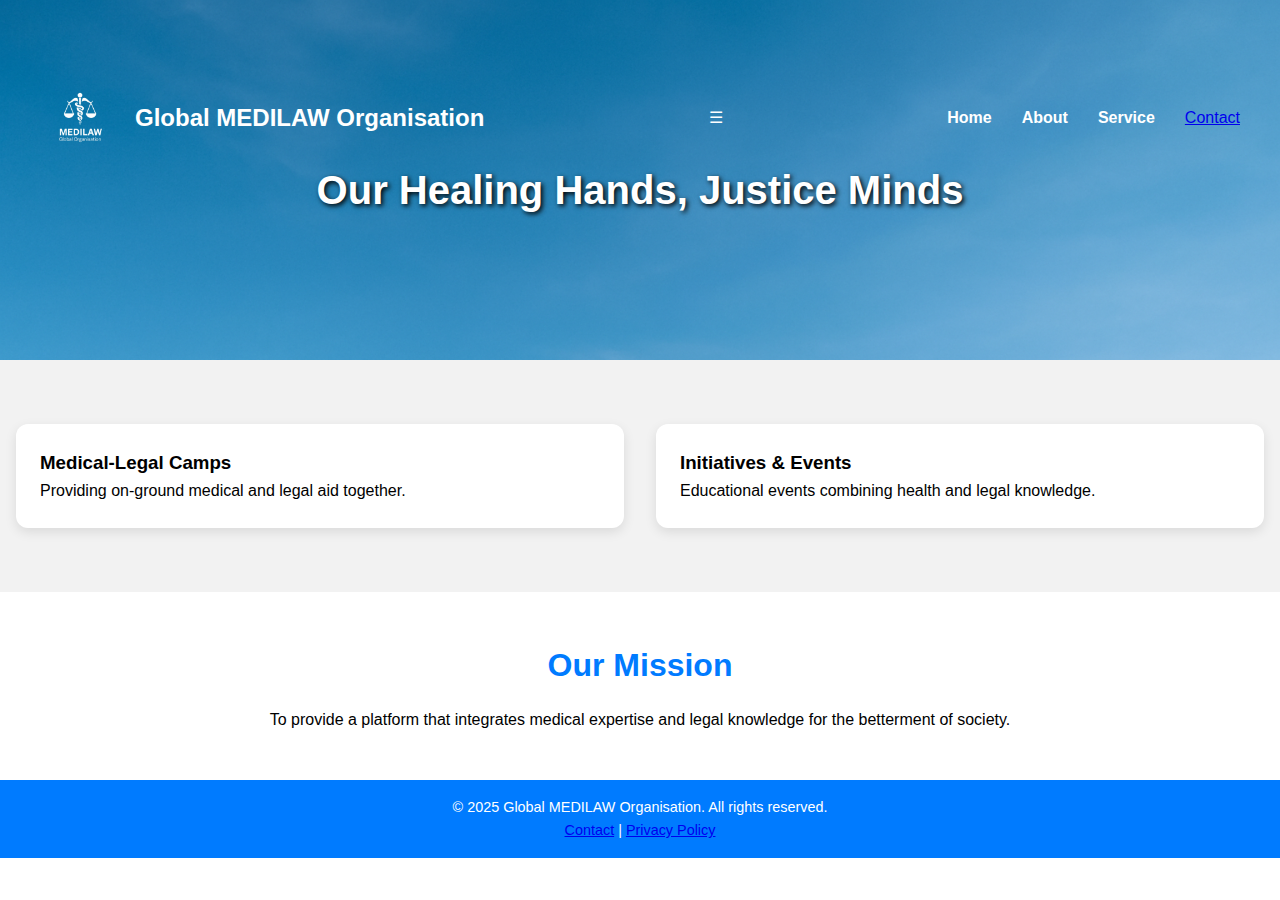
==== index.html @ a80b7eca "Update index.html" ====
<!DOCTYPE html>
<html lang="en">
<head>
  <meta charset="UTF-8" />
  <meta name="viewport" content="width=device-width, initial-scale=1.0"/>
  <title>Global MEDILAW Organisation</title>
  <link rel="stylesheet" href="style.css"/>
</head>
<body>

  <!-- Header Section -->
  <header class="hero">
    <nav class="navbar">
       <div class="logo-container">
  <img src="logo.png" alt="Global MEDILAW Logo" class="logo" />
        <span class="org-name">Global MEDILAW Organisation</span>
</div>
      <div class="menu-toggle" onclick="toggleMenu()">☰</div>

      <ul class="menu">
        <li><a href="index.html">Home</a></li>
        <li><a href="about.html">About</a></li>
        <li><a href="service.html">Service</a></li>
        <a href=" contact.html">Contact</a>
      </ul>
    </nav>
    
    <div class="hero-text">
      <h1>Our Healing Hands, Justice Minds</h1>
    </div>
  </header>
  
<section class="middle-section">
  <div class="cards">
    <div class="card">
      <h3>Medical-Legal Camps</h3>
      <p>Providing on-ground medical and legal aid together.</p>
    </div>
  
    <div class="card">
      <h3>Initiatives & Events</h3>
      <p>Educational events combining health and legal knowledge.</p>
    </div>
  </div>
</section>

  </section>


  <!-- Our Mission Section -->
  <section class="mission">
    <h2>Our Mission</h2>
    <p>To provide a platform that integrates medical expertise and legal knowledge for the betterment of society.</p>
  </section>

  <!-- Footer -->
  
 <footer class="footer">
  <p>&copy; 2025 Global MEDILAW Organisation. All rights reserved.</p>
  <div class="footer-links">
    <a href="#">Contact</a>
    <span>|</span>
    <a href="#">Privacy Policy</a>
  </div>
</footer>

  <script>
  const toggleMenu = () => {
    document.querySelector('.menu').classList.toggle('active');
  }
</script>




</body>
</html>
---- style.css ----
* {
  margin: 0;
  padding: 0;
  box-sizing: border-box;
}

body {
  font-family: Arial, sans-serif;
  line-height: 1.6;
}

/* Hero Section */
.hero {
  background-image: url('sky.png');
  background-size: cover;
  background-position:top center;
  background-repeat: no-repeat;
  height: 40vh;
  color: white;
  display: flex;
  flex-direction: column;
  justify-content: center;
  padding-top: 40px;
}

/* Navbar */
.navbar {
  display: flex;
  justify-content: space-between;
  align-items: center;
  padding: 0 40px;
}

.logo-container {
  display: flex;
  align-items: center;
}

.logo {
  width: 80px; /* Reduced logo size */
  height: auto;
  margin-right: 15px;
}

.org-name {
  font-size: 1.5rem;
  font-weight: bold;
  color: white;
}

.menu {
  list-style: none;
  display: flex;
  gap: 30px;
}

.menu li a {
  color: white;
  text-decoration: none;
  font-weight: bold;
  font-size: 1rem;
}

/* Hero Text */
.hero-text {
  text-align: center;
  padding-bottom: 100px;
}

.hero-text h1 {
  font-size: 2.5rem;
  text-shadow: 2px 2px 5px #000;
}

/* Middle Section */
.middle-section {
  padding: 3rem 1rem;
  background-color: #f2f2f2;
  text-align: center;
}

.cards {
  display: flex;
  justify-content: center;
  gap: 2rem;
  flex-wrap: wrap;
  padding: 1rem 0;
}

.card {
  background-color: white;
  padding: 1.5rem;
  border-radius: 12px;
  box-shadow: 0 4px 12px rgba(0,0,0,0.1);
  flex: 1 1 280px;
  min-width: 320px;
  text-align: left;
}

/* Mission Section */
.mission {
  padding: 3rem 1rem;
  text-align: center;
  background-color: #fff;
}

.mission h2 {
  font-size: 2rem;
  color: #007BFF;
  margin-bottom: 1rem;
}

.mission p {
  max-width: 800px;
  margin: auto;
}

/* Footer */
.footer {
  background-color: #007BFF;
  color: white;
  text-align: center;
  padding: 1rem;
  font-size: 0.9rem;
}

/* Responsive Design */
@media (max-width: 768px) {
  .navbar {
    flex-direction: column;
    align-items: center;
    gap: 10px;
    padding: 10px;
  }
  /* === Mobile Hamburger Menu Toggle === */
.menu-toggle {
  display: none;
  font-size: 28px;
  cursor: pointer;
  color: white;
}

@media (max-width: 768px) {
  .menu-toggle {
    display: block;
    position: absolute;
    top: 20px;
    right: 30px;
  }

  .menu {
    display: none;
    background-color: #007BFF;
    border-radius: 10px;
    padding: 10px 0;
    position: absolute;
    top: 60px;
    right: 20px;
    z-index: 999;
    width: 150px;
  }

  .menu.active {
    display: flex;
    flex-direction: column;
    align-items: center;
    gap: 10px;
  }
}

  .logo-container {
    flex-direction: column;
    align-items: center;
  }
  .logo {
    width: 60px;
    margin: 0;
  }

  .org-name {
    font-size: 1.2rem;
    text-align: center;
  }

  .menu {
    flex-direction: column;
    align-items: center;
    gap: 15px;
    padding: 10px 0;
  }

  .hero-text h1 {
    font-size: 1.8rem;
  }
  
  .cards {
    flex-direction: column;
    align-items: center;
  }
}
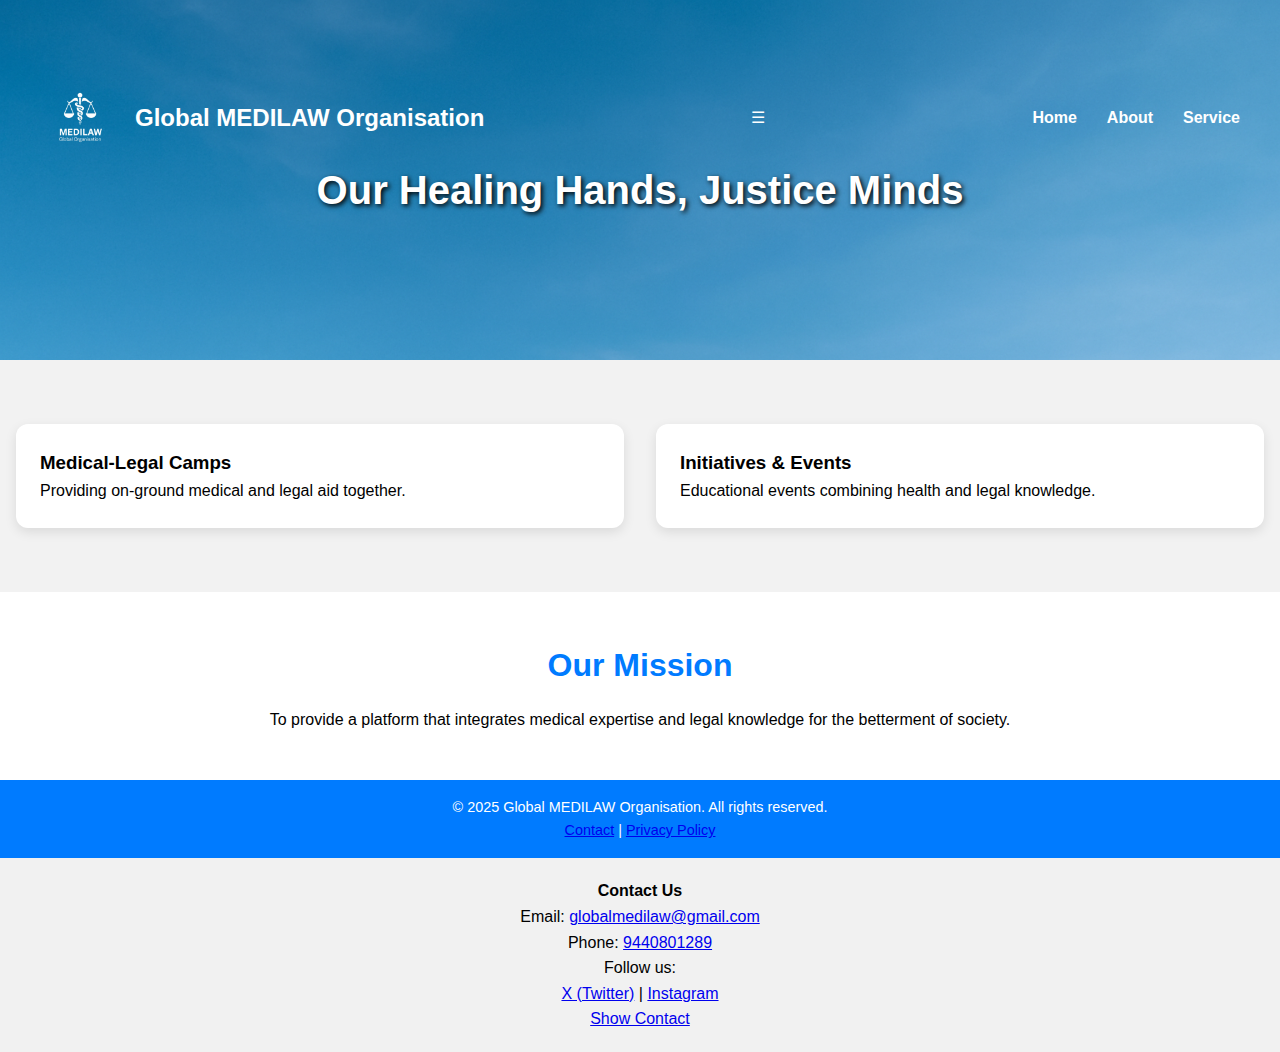
==== commit fbb422fb: "Update index.html" ====
--- a/index.html
+++ b/index.html
@@ -7,6 +7,16 @@
   <link rel="stylesheet" href="style.css"/>
 </head>
 <body>
+  <section id="contact-section" style="display: none; text-align: center; padding: 20px;">
+  <h2>Contact Us</h2>
+  <p>Email: <a href="mailto:globalmedilaw@gmail.com">globalmedilaw@gmail.com</a></p>
+  <p>Phone: <a href="tel:+919440801289">9440801289</a></p>
+  <p>
+    Follow us:<br>
+    <a href="https://x.com/globalmedilaw" target="_blank">X (Twitter)</a> |
+    <a href="https://www.instagram.com/globalmedilaw" target="_blank">Instagram</a>
+  </p>
+</section>
 
   <!-- Header Section -->
   <header class="hero">
@@ -21,7 +31,6 @@
         <li><a href="index.html">Home</a></li>
         <li><a href="about.html">About</a></li>
         <li><a href="service.html">Service</a></li>
-        <a href=" contact.html">Contact</a>
       </ul>
     </nav>
     
@@ -70,8 +79,28 @@
   }
 </script>
 
+  
+  <footer style="background-color: #f1f1f1; padding: 20px; text-align: center;">
+  <p><strong>Contact Us</strong></p>
+  <p>Email: <a href="mailto:globalmedilaw@gmail.com">globalmedilaw@gmail.com</a></p>
+  <p>Phone: <a href="tel:+919440801289">9440801289</a></p>
+  <p>
+    Follow us:<br>
+    <a href="https://x.com/globalmedilaw" target="_blank">X (Twitter)</a> |
+    <a href="https://www.instagram.com/globalmedilaw" target="_blank">Instagram</a>
+  </p>
+  <a href="#" onclick="showContact()">Show Contact</a>
+</footer>
+</footer>
 
-
+<script>
+  function showContact() {
+    document.getElementById('contact-section').style.display = 'block';
+    window.scrollTo(0, document.getElementById('contact-section').offsetTop);
+  }
+</script>
 
 </body>
+</body>
+  
 </html>
--- a/style.css
+++ b/style.css
@@ -198,3 +198,11 @@
     align-items: center;
   }
 }
+.contact-section a {
+  color: white;
+  text-decoration: none;
+}
+
+.contact-section a:hover {
+  color: #ccc;
+}
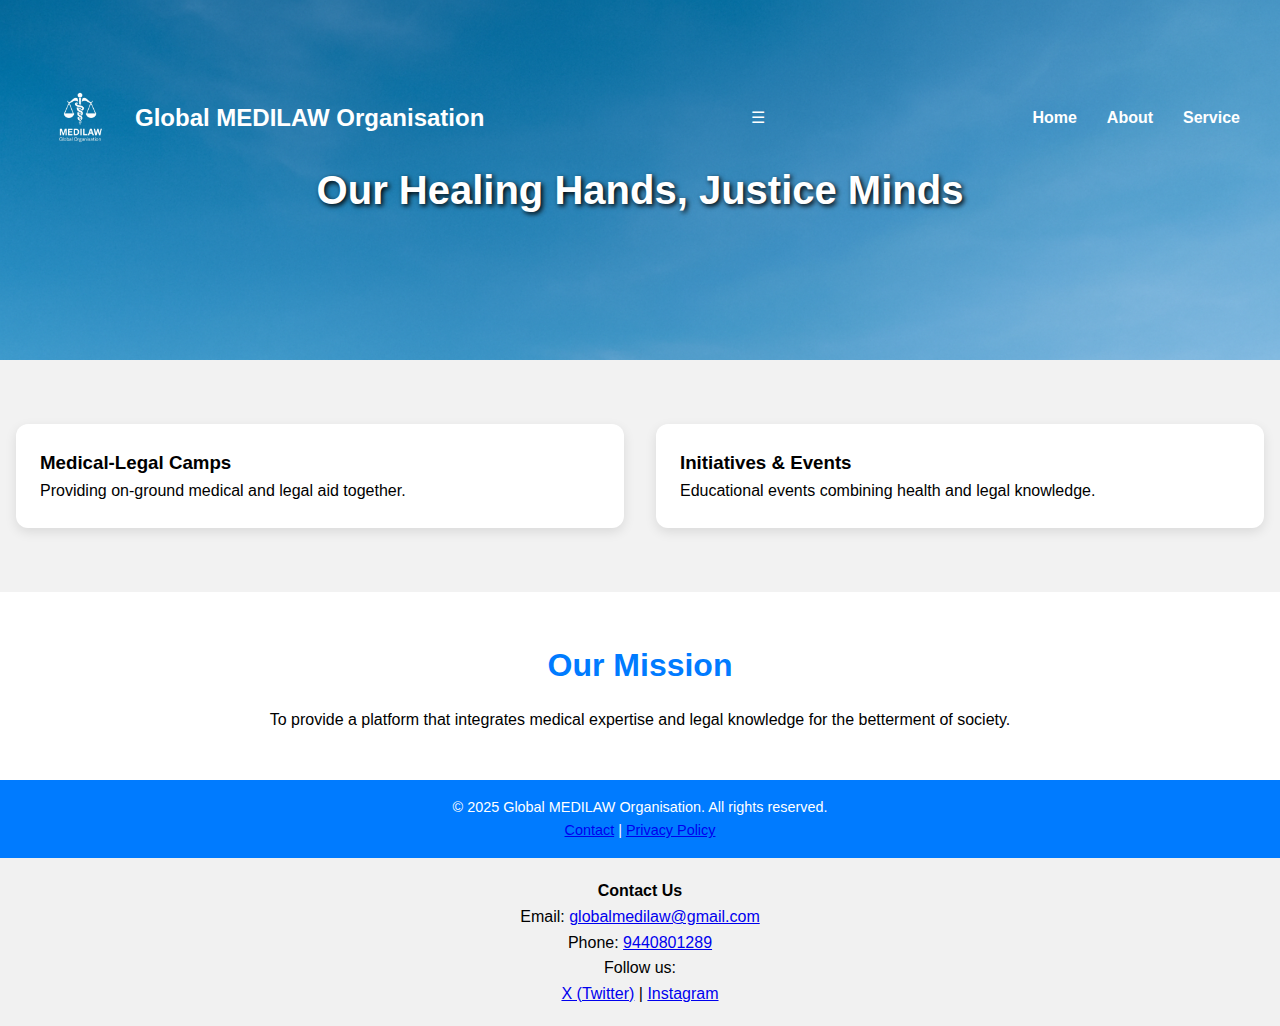
==== commit 5160bc3a: "Update index.html" ====
--- a/index.html
+++ b/index.html
@@ -89,7 +89,7 @@
     <a href="https://x.com/globalmedilaw" target="_blank">X (Twitter)</a> |
     <a href="https://www.instagram.com/globalmedilaw" target="_blank">Instagram</a>
   </p>
-  <a href="#" onclick="showContact()">Show Contact</a>
+    
 </footer>
 </footer>
 
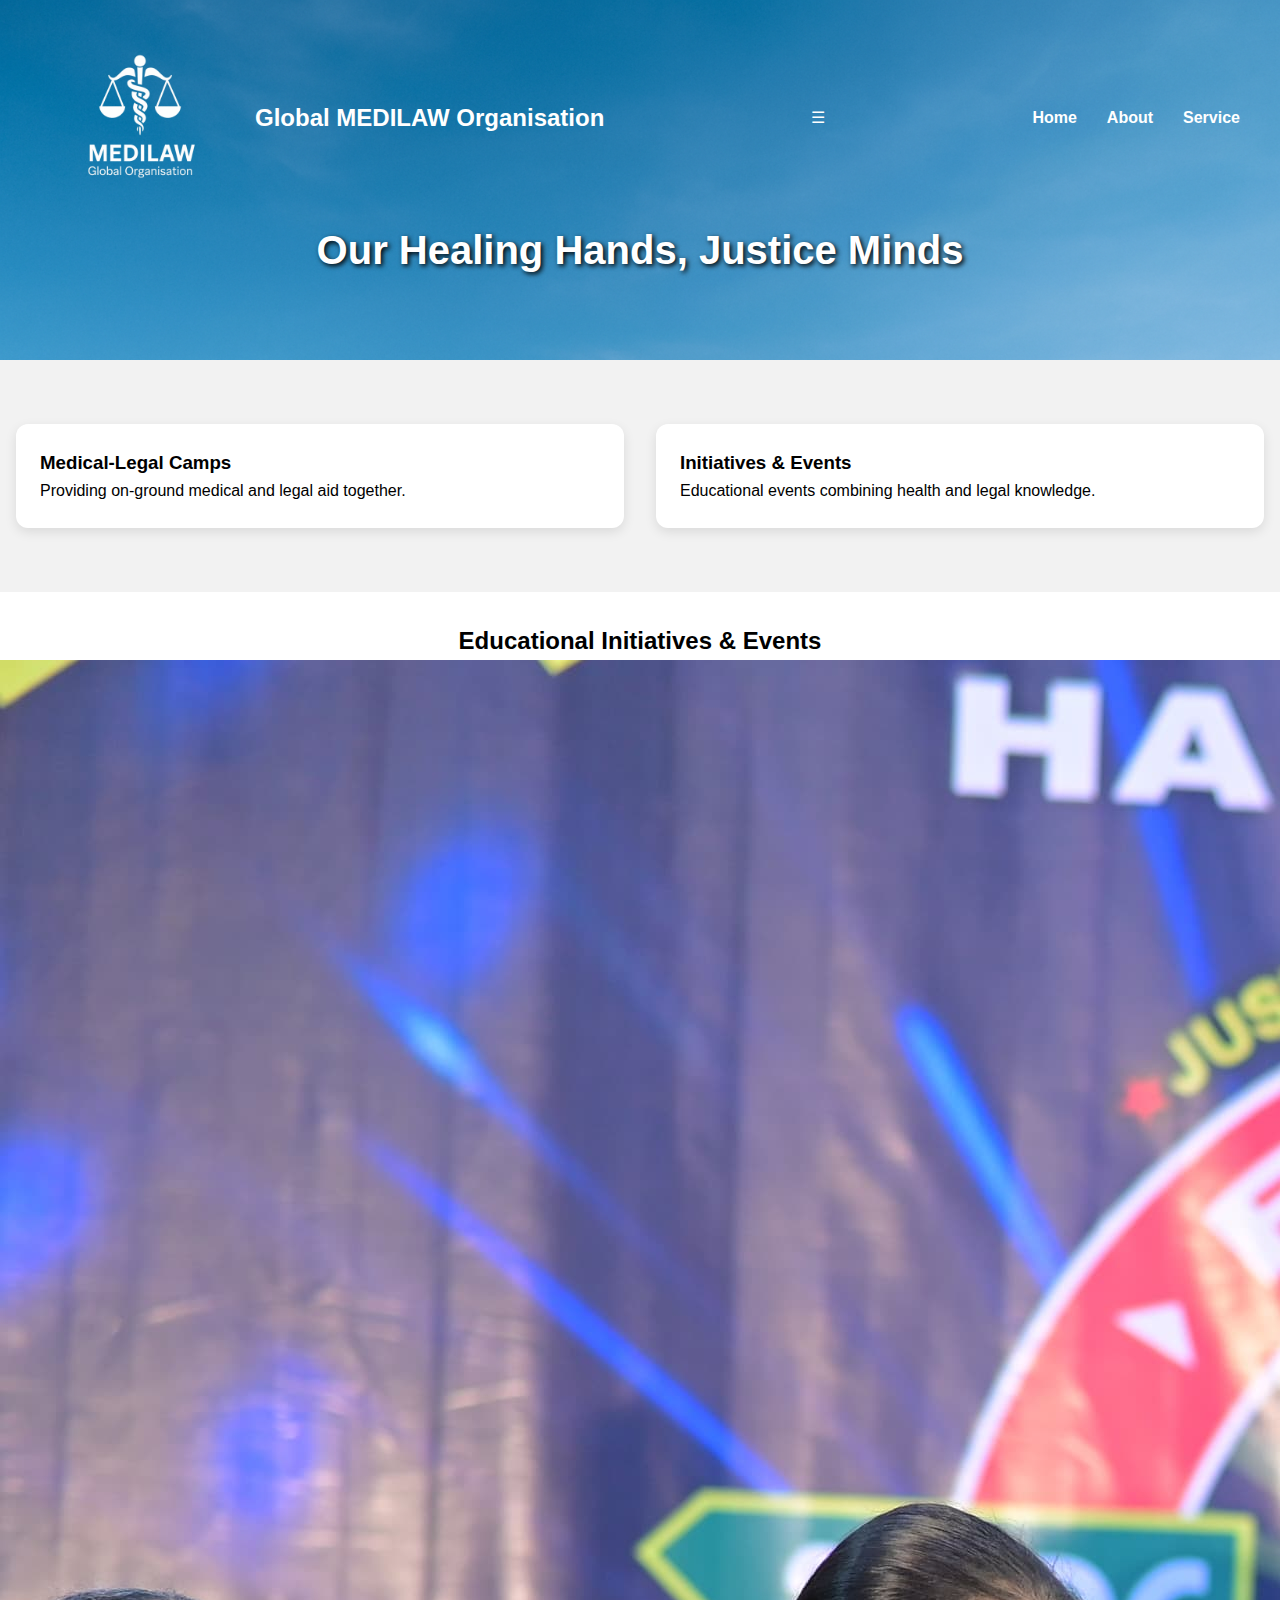
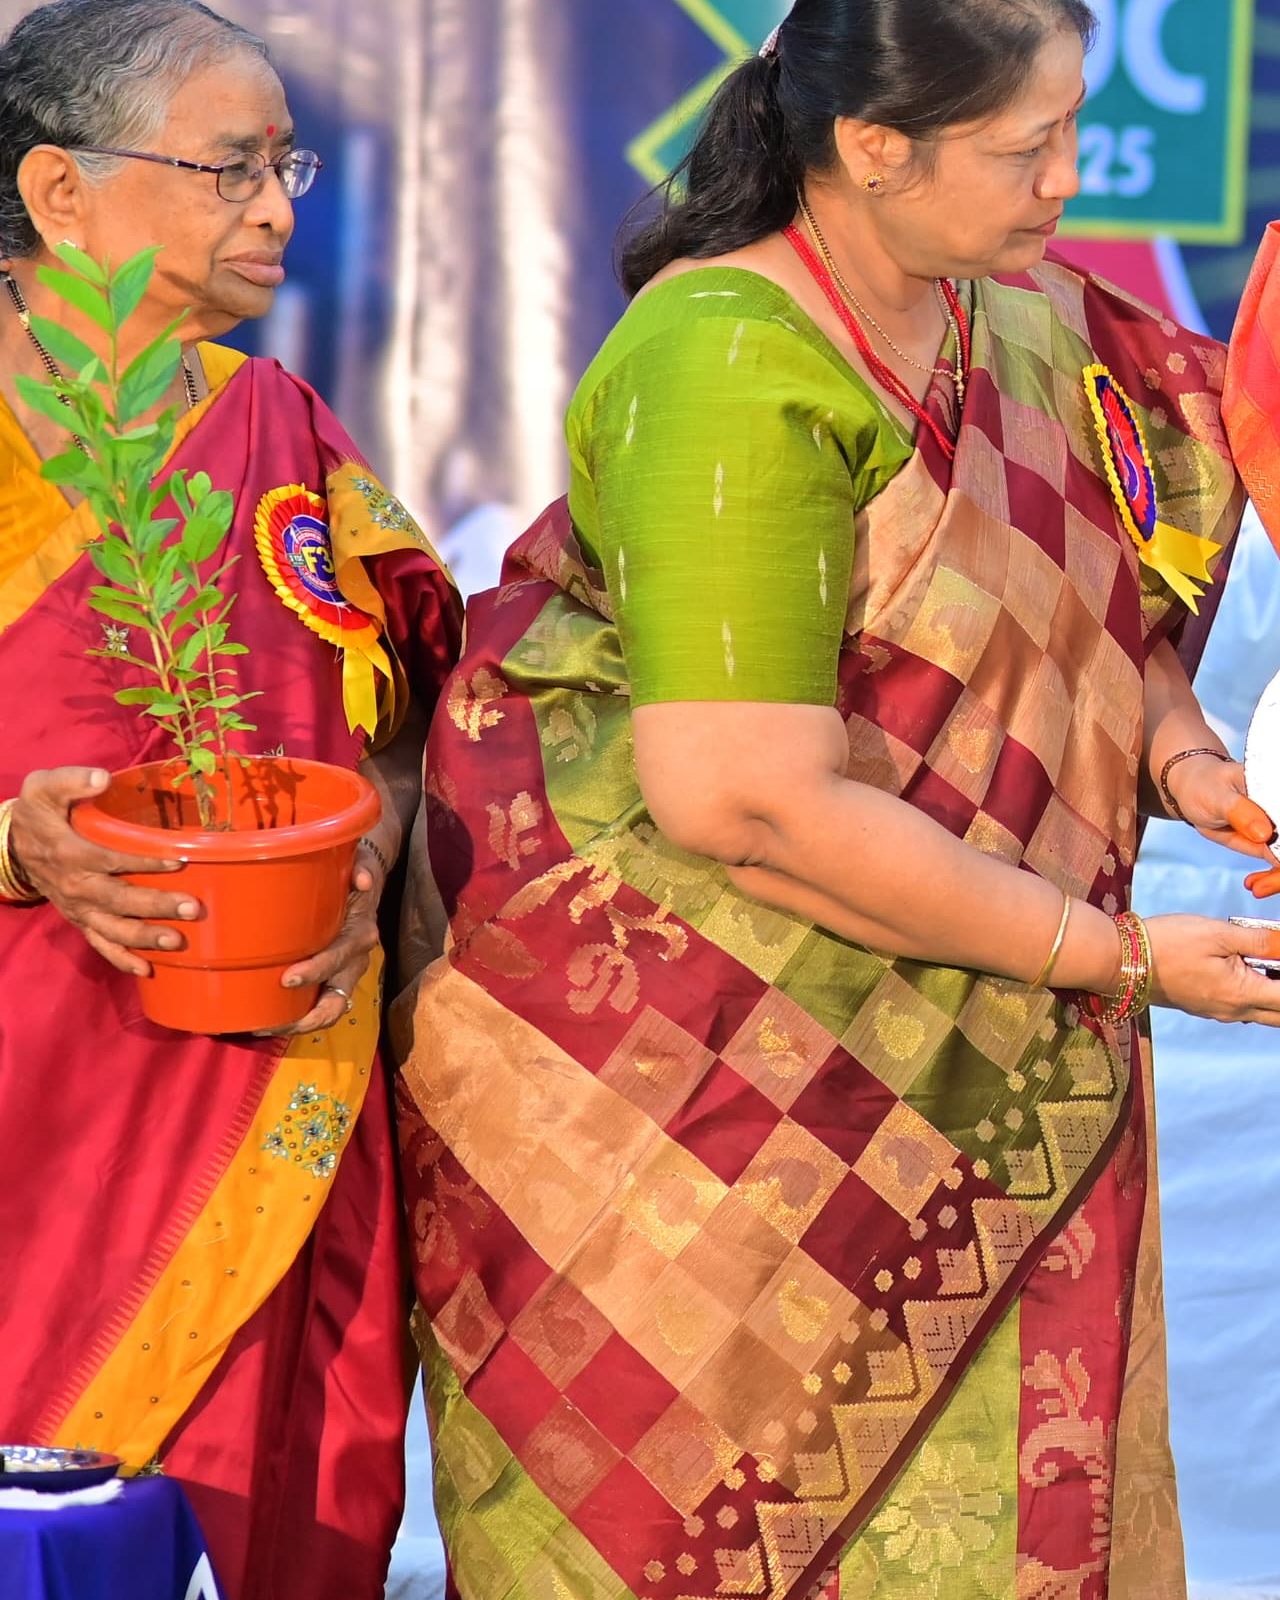
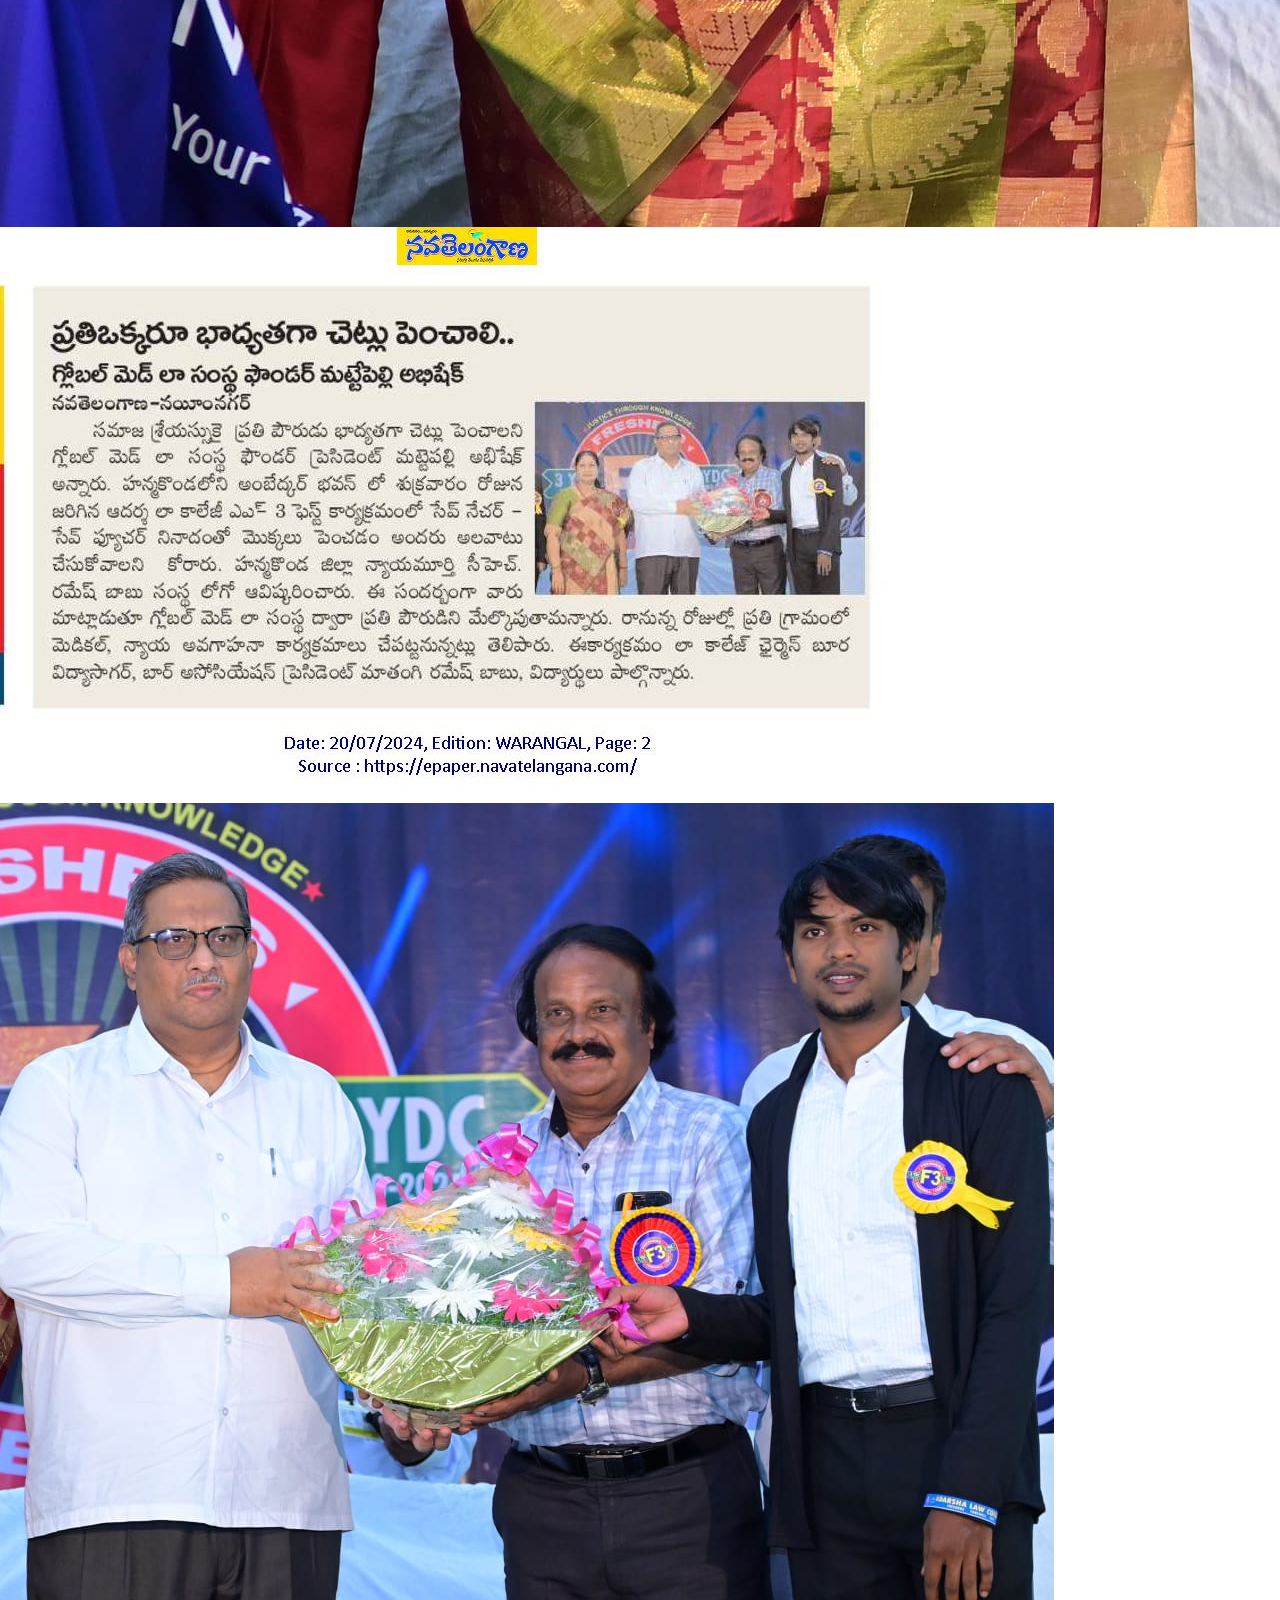
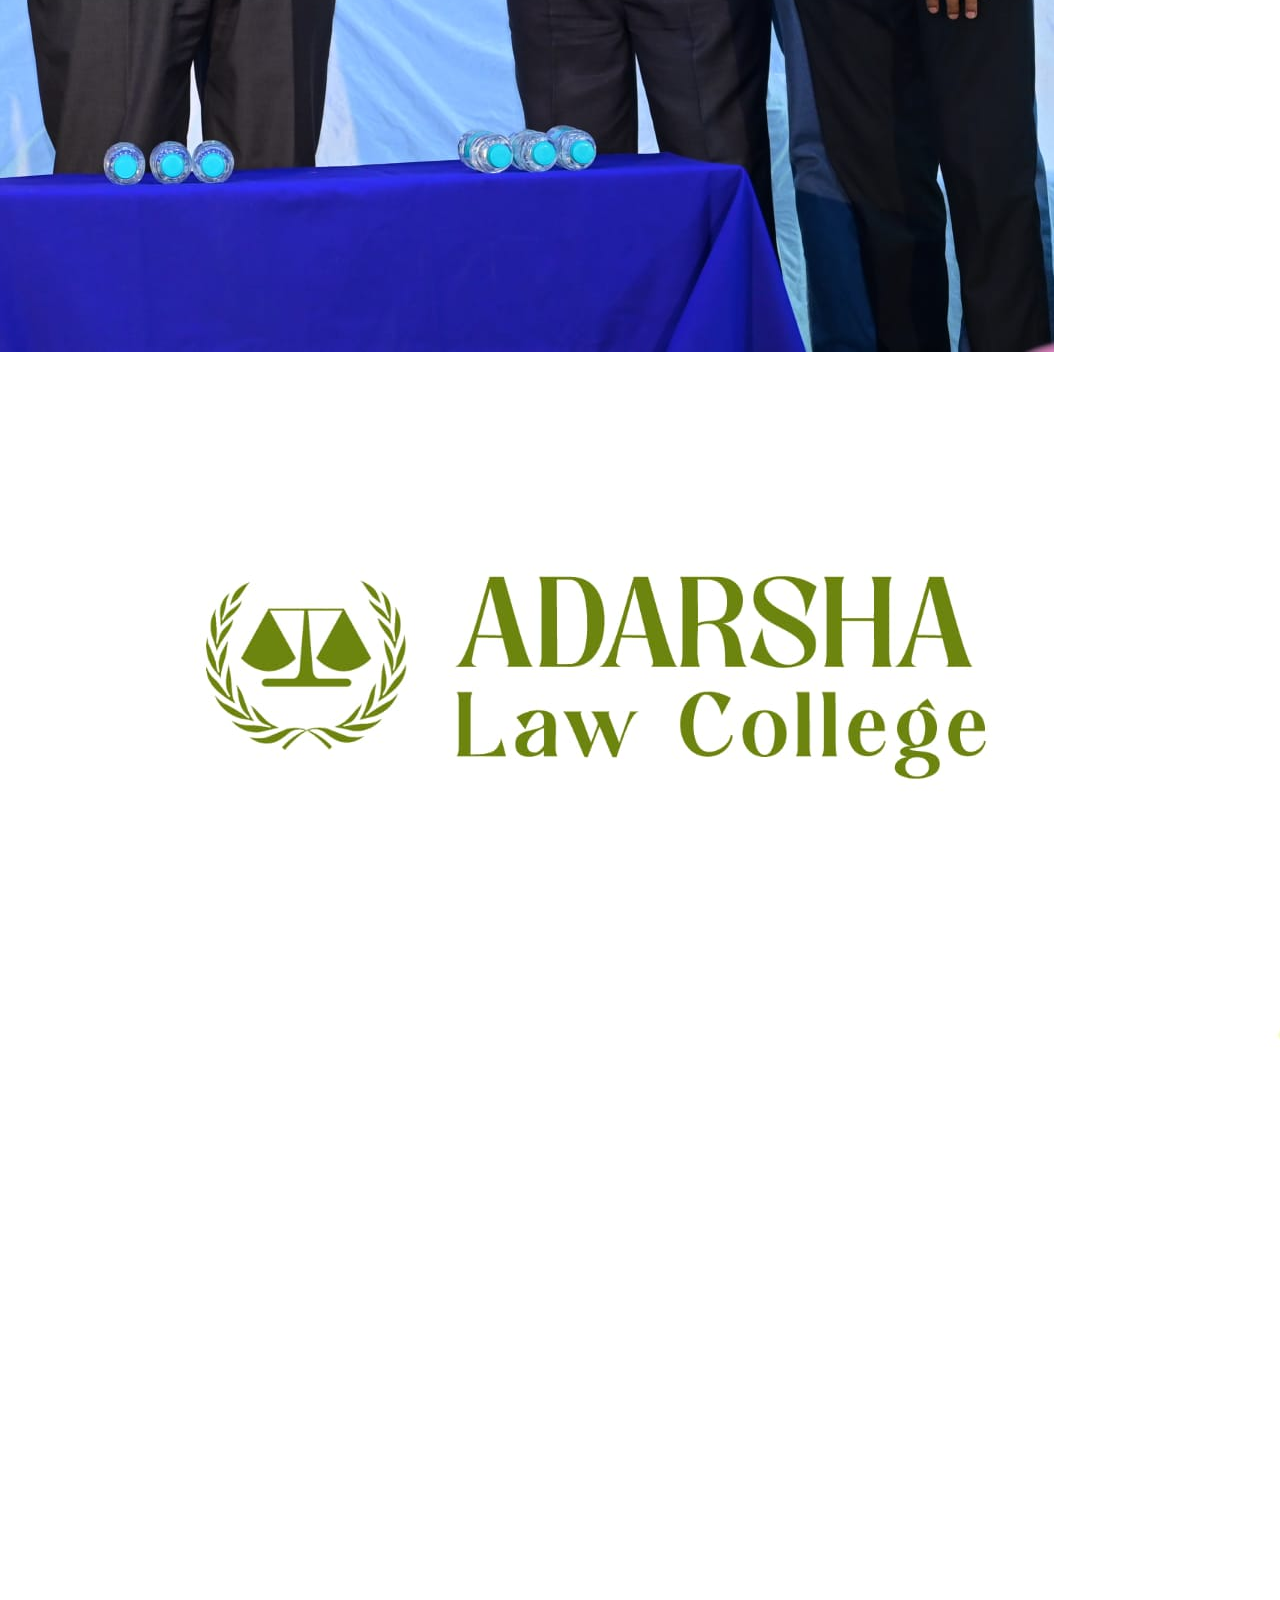
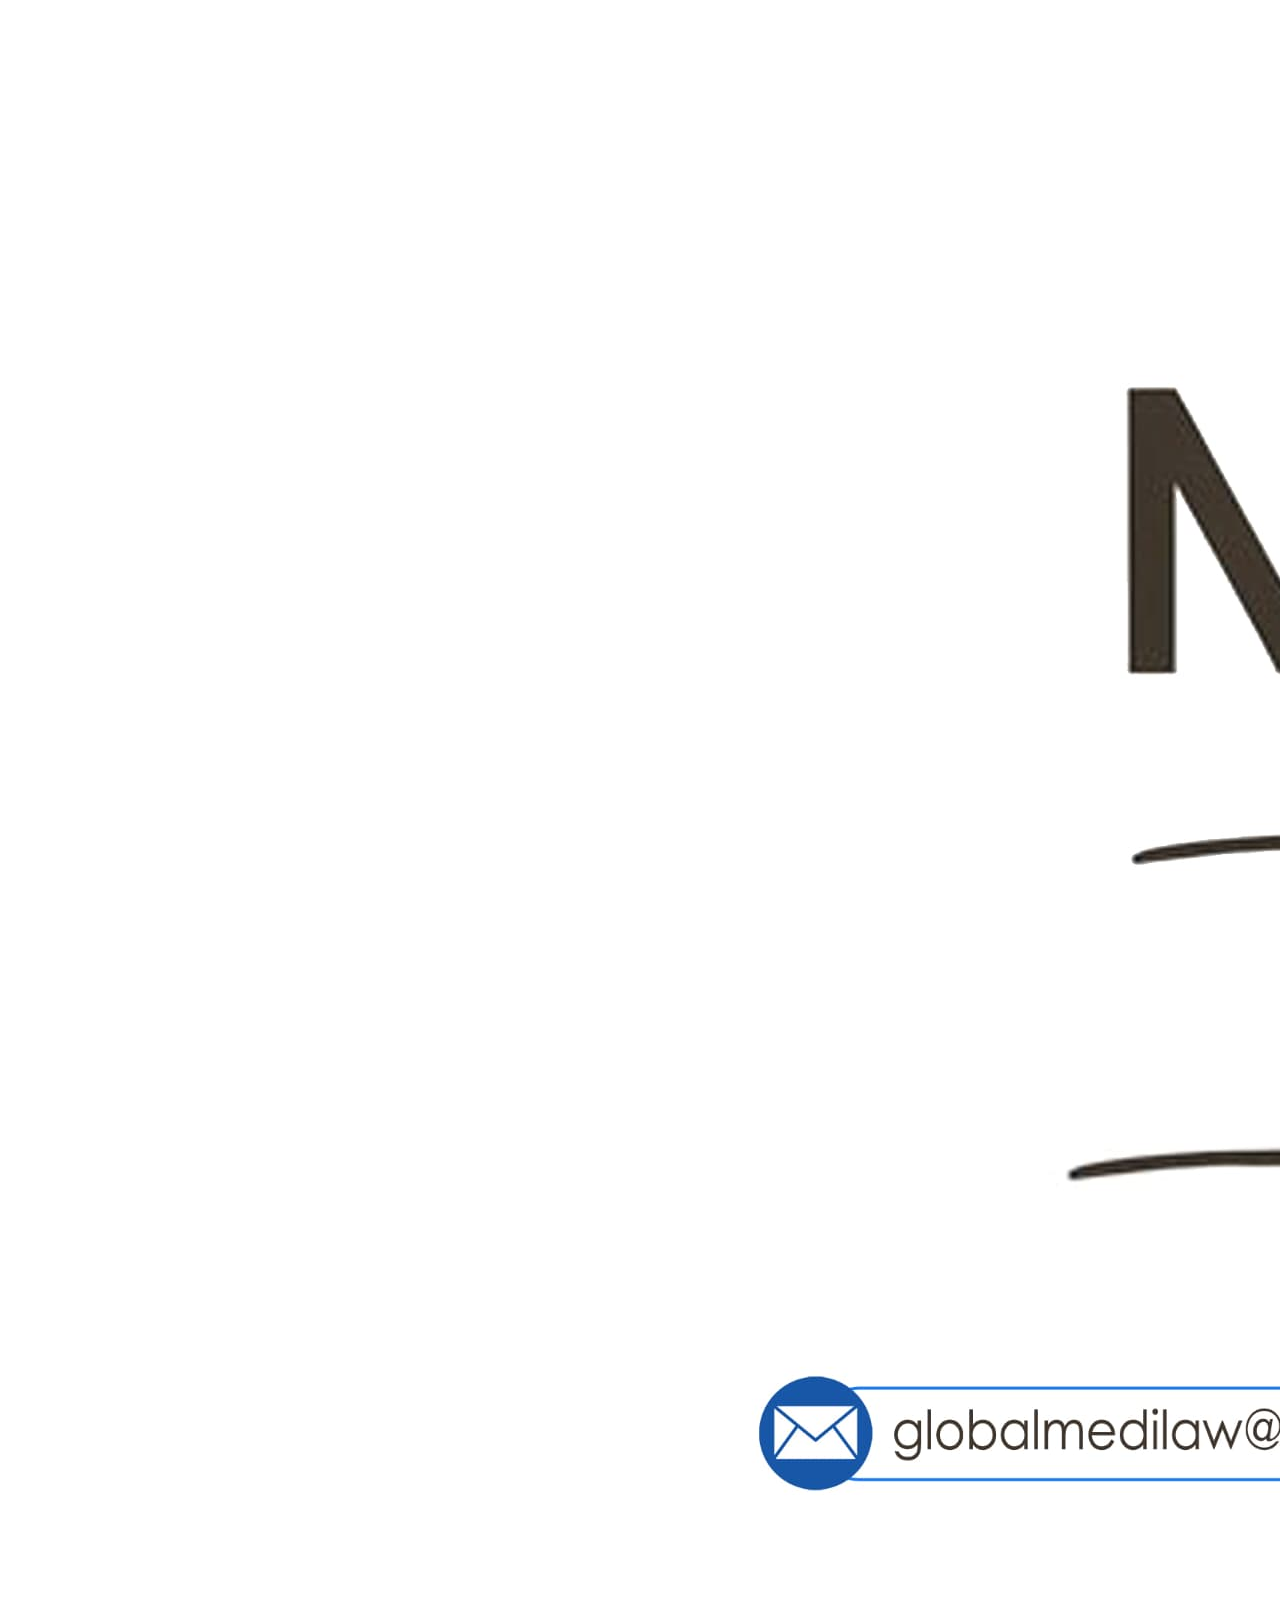
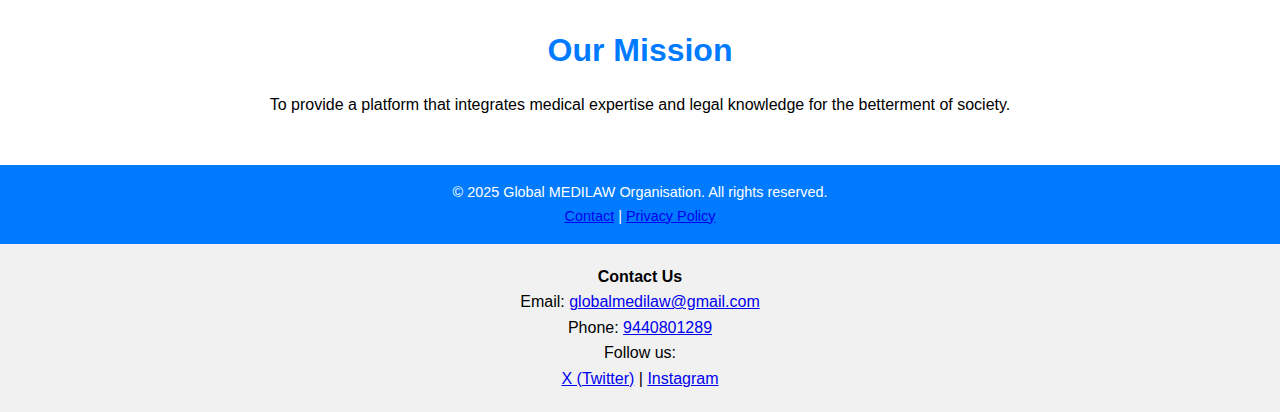
==== commit 806ff120: "Update index.html" ====
--- a/index.html
+++ b/index.html
@@ -52,6 +52,17 @@
     </div>
   </div>
 </section>
+  <div class="event-slider">
+  <h2 style="text-align:center; margin-top: 30px;">Educational Initiatives & Events</h2>
+  <div class="slider">
+    <img src="event1.jpg" class="slide" style="display: block;">
+    <img src="event2.jpg" class="slide">
+    <img src="event3.jpg" class="slide">
+    <img src="event4.jpg" class="slide">
+    <!-- Add more if you have -->
+  </div>
+</div>
+
 
   </section>
 
--- a/style.css
+++ b/style.css
@@ -34,10 +34,11 @@
 .logo-container {
   display: flex;
   align-items: center;
+  flex-direction: row;
 }
 
 .logo {
-  width: 80px; /* Reduced logo size */
+  width: 200px; /* Reduced logo size */
   height: auto;
   margin-right: 15px;
 }
@@ -124,7 +125,6 @@
   font-size: 0.9rem;
 }
 
-/* Responsive Design */
 @media (max-width: 768px) {
   .navbar {
     flex-direction: column;
@@ -132,9 +132,12 @@
     gap: 10px;
     padding: 10px;
   }
-  /* === Mobile Hamburger Menu Toggle === */
+  
 .menu-toggle {
-  display: none;
+  display: block;
+  position: absolute;
+  top: 20px;
+  right: 30px;
   font-size: 28px;
   cursor: pointer;
   color: white;
@@ -146,6 +149,9 @@
     position: absolute;
     top: 20px;
     right: 30px;
+  }
+  .hero {
+    padding-top: 10px
   }
 
   .menu {
@@ -171,15 +177,17 @@
   .logo-container {
     flex-direction: column;
     align-items: center;
+    margin-top: 0px;
   }
   .logo {
-    width: 60px;
+    width: 80px;
     margin: 0;
   }
 
   .org-name {
     font-size: 1.2rem;
     text-align: center;
+    margin-top: 4px;
   }
 
   .menu {
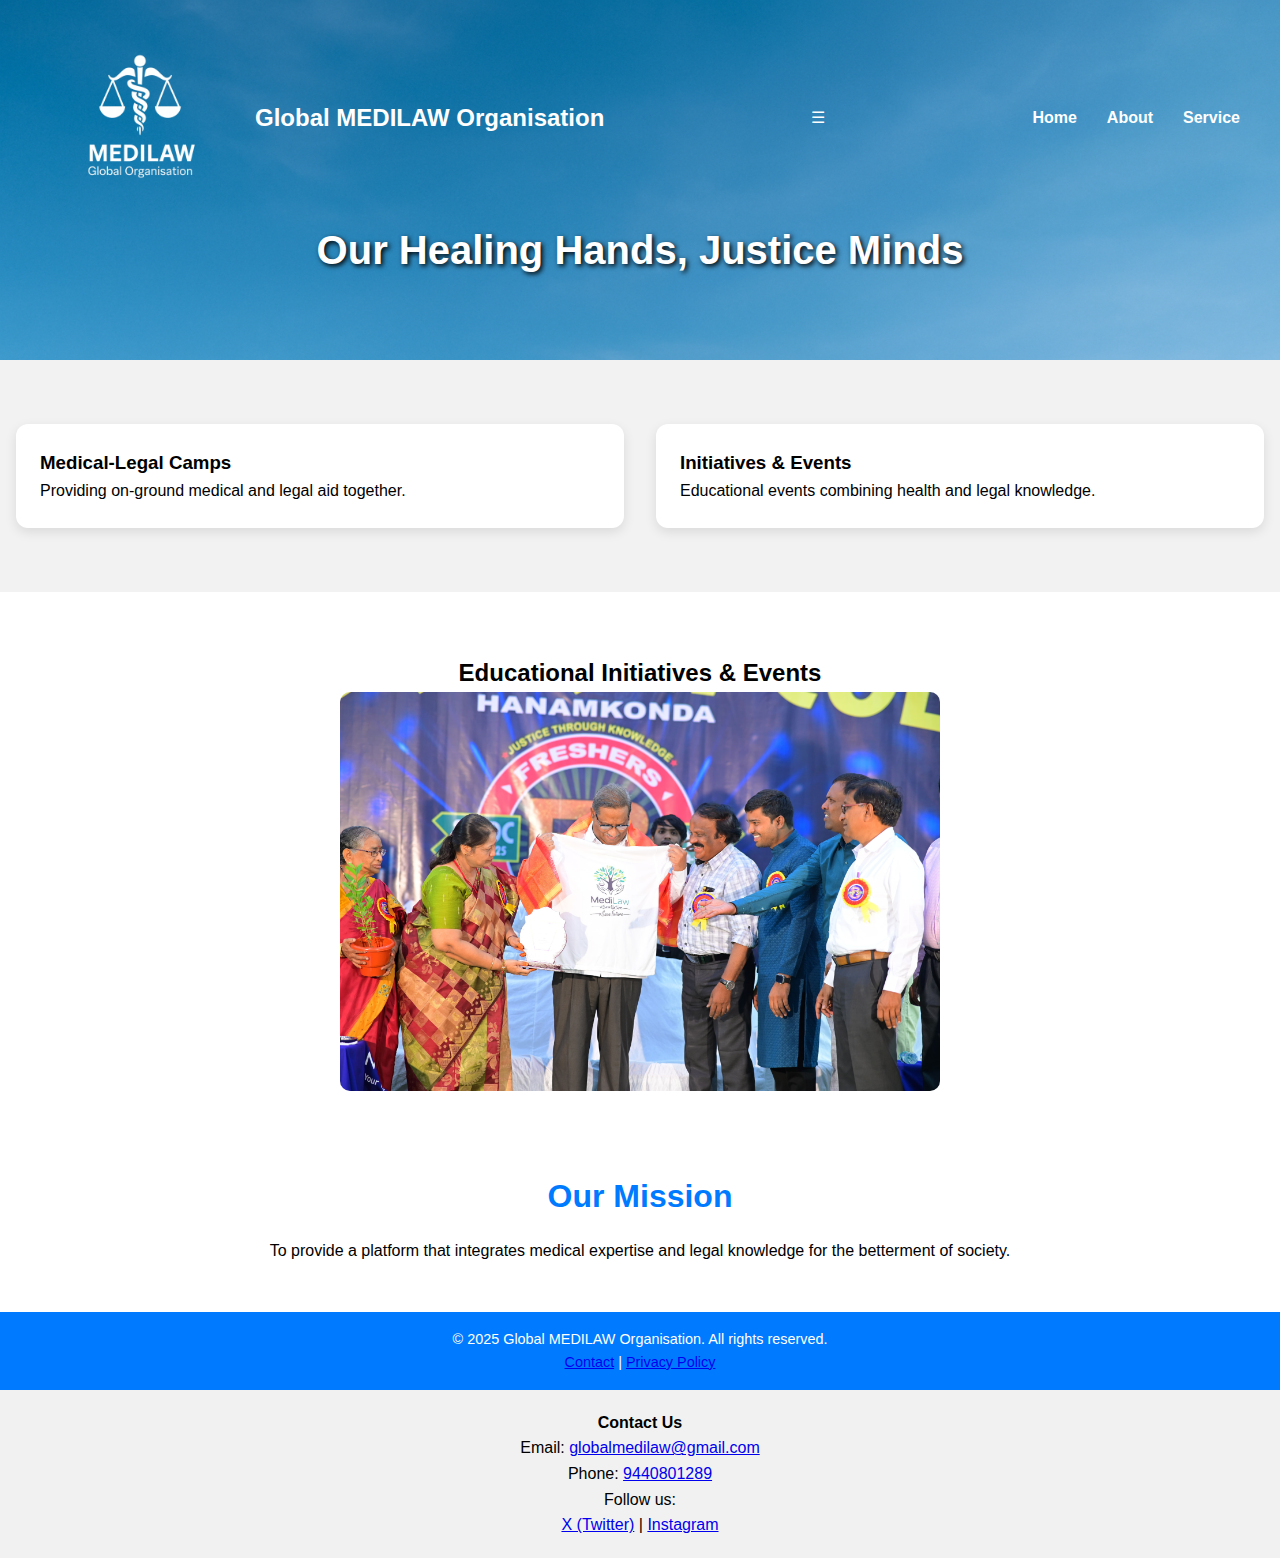
==== commit e8bb9d78: "Update index.html" ====
--- a/index.html
+++ b/index.html
@@ -110,8 +110,26 @@
     window.scrollTo(0, document.getElementById('contact-section').offsetTop);
   }
 </script>
+<script>
+  let currentSlide = 0;
+  const slides = document.querySelectorAll(".slide");
+
+  function showSlide(index) {
+    slides.forEach((slide, i) => {
+      slide.style.display = i === index ? "block" : "none";
+    });
+  }
+
+  function nextSlide() {
+    currentSlide = (currentSlide + 1) % slides.length;
+    showSlide(currentSlide);
+  }
+
+  setInterval(nextSlide, 3000);
+</script>
 
 </body>
+
 </body>
   
 </html>
--- a/style.css
+++ b/style.css
@@ -214,3 +214,20 @@
 .contact-section a:hover {
   color: #ccc;
 }
+.event-slider {
+  text-align: center;
+  padding: 2rem;
+}
+
+.slider {
+  position: relative;
+  max-width: 600px;
+  margin: auto;
+  overflow: hidden;
+}
+
+.slide {
+  width: 100%;
+  display: none;
+  border-radius: 10px;
+}
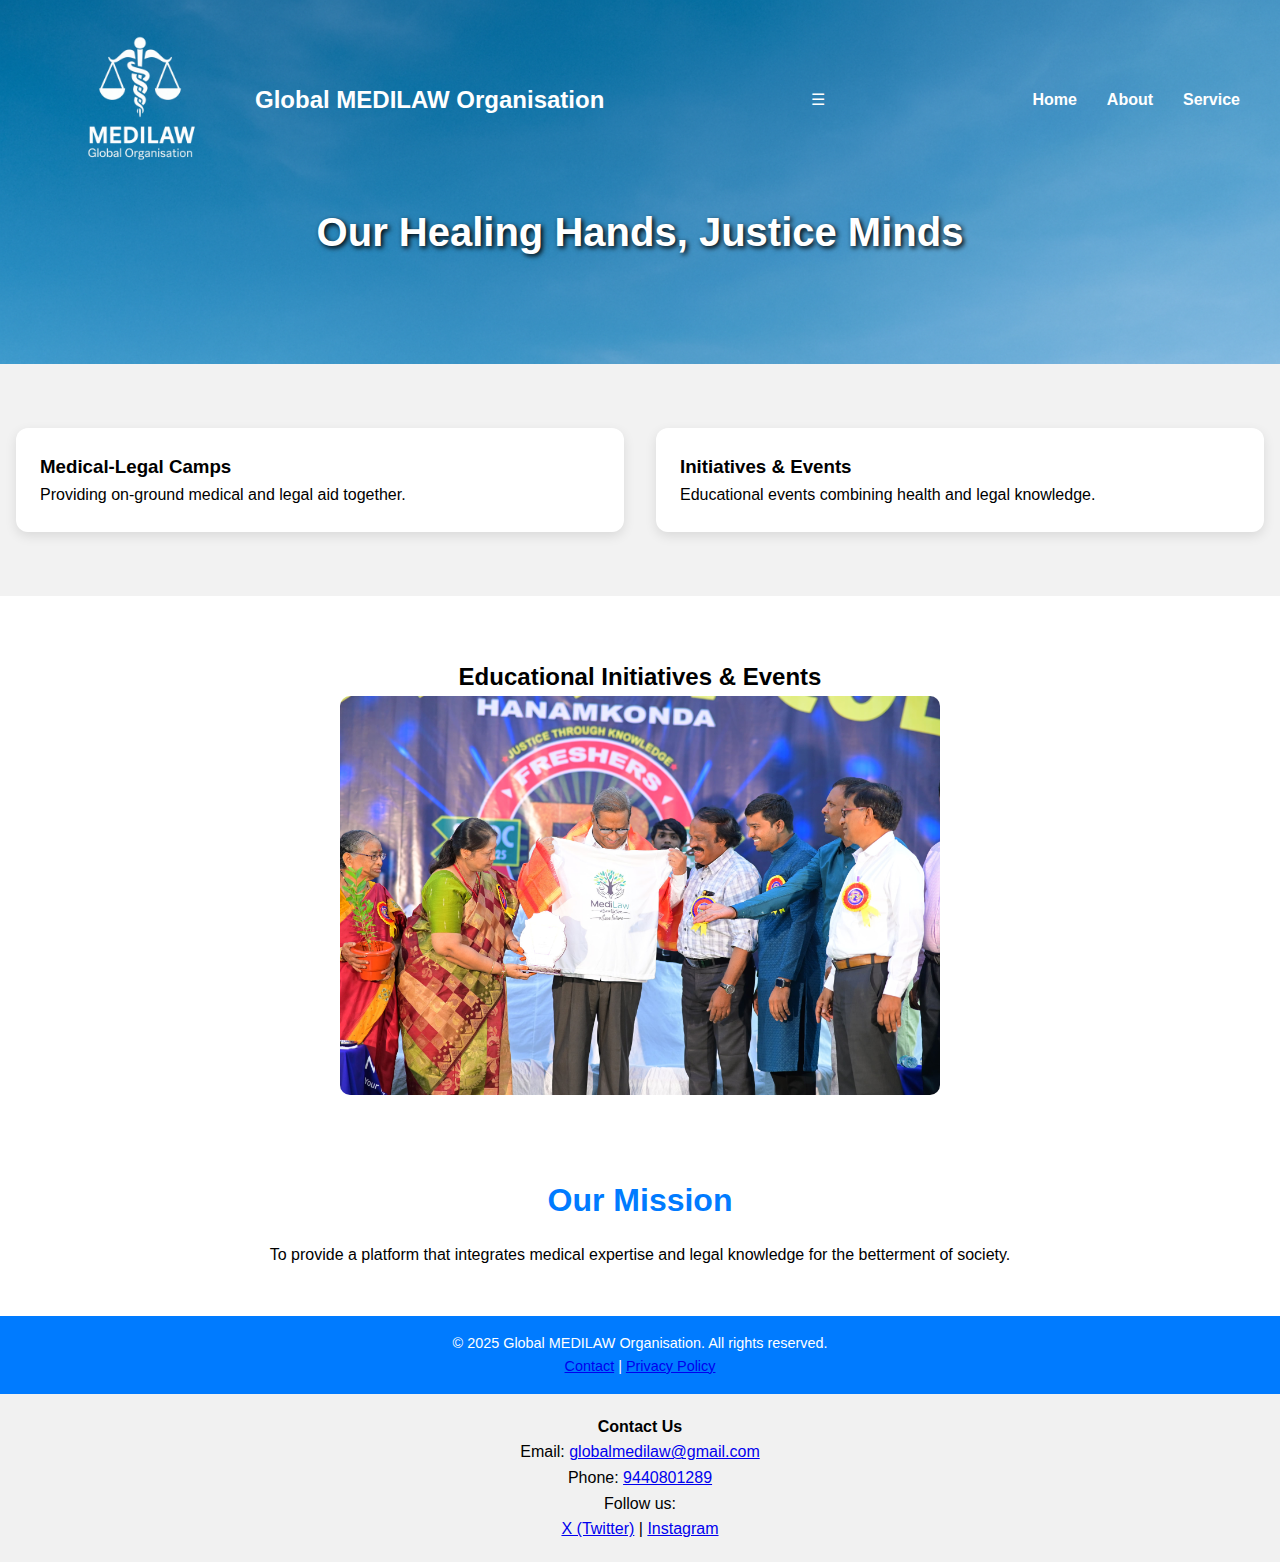
==== commit f8cdbded: "Update index.html" ====
--- a/index.html
+++ b/index.html
@@ -5,18 +5,35 @@
   <meta name="viewport" content="width=device-width, initial-scale=1.0"/>
   <title>Global MEDILAW Organisation</title>
   <link rel="stylesheet" href="style.css"/>
+  
+  <link rel="stylesheet" href="https://cdnjs.cloudflare.com/ajax/libs/font-awesome/6.5.0/css/all.min.css">
+
 </head>
 <body>
-  <section id="contact-section" style="display: none; text-align: center; padding: 20px;">
+ <section id="contact-section" style="display: none; text-align: center; padding: 20px;">
   <h2>Contact Us</h2>
-  <p>Email: <a href="mailto:globalmedilaw@gmail.com">globalmedilaw@gmail.com</a></p>
-  <p>Phone: <a href="tel:+919440801289">9440801289</a></p>
+
   <p>
-    Follow us:<br>
-    <a href="https://x.com/globalmedilaw" target="_blank">X (Twitter)</a> |
-    <a href="https://www.instagram.com/globalmedilaw" target="_blank">Instagram</a>
+    <i class="fas fa-envelope"></i>
+    Email: <a href="mailto:globalmedilaw@gmail.com">globalmedilaw@gmail.com</a>
+  </p>
+
+  <p>
+    <i class="fas fa-phone"></i>
+    Phone: <a href="tel:+919440801289">9440801289</a>
+  </p>
+
+  <p>
+    <span>Follow us:</span><br>
+    <a href="https://x.com/globalmedilaw" target="_blank">
+      <i class="fab fa-x-twitter"></i> X (Twitter)
+    </a> |
+    <a href="https://www.instagram.com/globalmedilaw" target="_blank">
+      <i class="fab fa-instagram"></i> Instagram
+    </a>
   </p>
 </section>
+
 
   <!-- Header Section -->
   <header class="hero">
@@ -59,7 +76,9 @@
     <img src="event2.jpg" class="slide">
     <img src="event3.jpg" class="slide">
     <img src="event4.jpg" class="slide">
-    <!-- Add more if you have -->
+    <img src="event5.jpg" class="slide">
+    <img src="event6.jpg" class="slide">
+    
   </div>
 </div>
 
--- a/style.css
+++ b/style.css
@@ -15,12 +15,12 @@
   background-size: cover;
   background-position:top center;
   background-repeat: no-repeat;
-  height: 40vh;
+  height: auto;
   color: white;
   display: flex;
   flex-direction: column;
   justify-content: center;
-  padding-top: 40px;
+  padding-top: 0px;
 }
 
 /* Navbar */
@@ -231,3 +231,15 @@
   display: none;
   border-radius: 10px;
 }
+.hero {
+  margin-top: 0 !important;
+  padding-top: 0 !important;
+}
+
+.logo-container {
+  margin-top: 0 !important;
+}
+
+.hero > * {
+  margin-top: 0 !important;
+}
